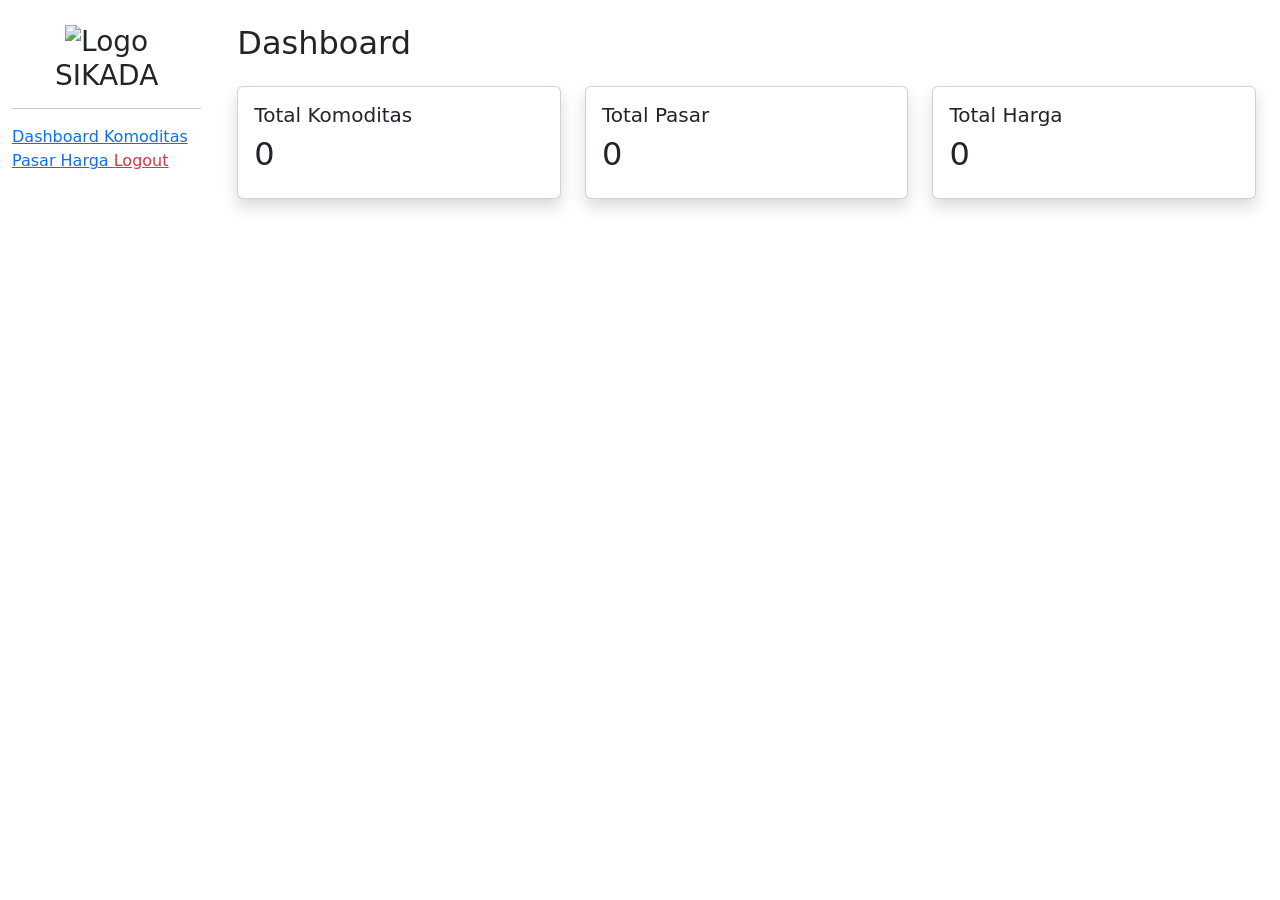
==== src/main/resources/templates/admin/dashboard.html @ e210efe4 "Proyek SIKADA Kab.Bangka Selatan" ====
<!DOCTYPE html>
<html xmlns:th="http://www.thymeleaf.org">
<head>
    <title class=   "white-text">Dashboard Admin SIKADA</title>

    <link href="https://cdn.jsdelivr.net/npm/bootstrap@5.3.3/dist/css/bootstrap.min.css"
          rel="stylesheet">

    <link rel="stylesheet"
          th:href="@{/css/admin.css}">

</head>

<body>

<div class="container-fluid">

    <div class="row">

        <!-- Sidebar -->

        <div class="col-md-2 sidebar">
            
            <h3 class="mt-4 text-center white-text">
                <img src="/img/logo.png" alt="Logo" class="logo">
                SIKADA
            </h3>

            <hr>

            <a href="/admin/dashboard"
               class="menu-link white-text">
                Dashboard
            </a>

            <a href="/admin/komoditas"
               class="menu-link white-text">
                Komoditas
            </a>

            <a href="/admin/pasar"
               class="menu-link white-text">
                Pasar
            </a>

            <a href="/admin/harga"
               class="menu-link white-text">
                Harga
            </a>

            <a href="/admin/logout"
                onclick="return confirm('Apakah Anda yakin ingin logout?')"
               class="menu-link white-text text-danger">
                Logout
            </a>

        </div>

        <!-- Content -->

        <div class="col-md-10 p-4">

            <h2 class="white-text">
                Dashboard
            </h2>

            <div class="row mt-4">

                <div class="col-md-4">

                    <div class="card shadow">

                        <div class="card-body">

                            <h5>Total Komoditas</h5>

                            <h2 th:text="${totalKomoditas}">
                                0
                            </h2>

                        </div>

                    </div>

                </div>

                <div class="col-md-4">

                    <div class="card shadow">

                        <div class="card-body">

                            <h5>Total Pasar</h5>

                            <h2 th:text="${totalPasar}">
                                0
                            </h2>

                        </div>

                    </div>

                </div>

                <div class="col-md-4">

                    <div class="card shadow">

                        <div class="card-body">

                            <h5>Total Harga</h5>

                            <h2 th:text="${totalHarga}">
                                0
                            </h2>

                        </div>

                    </div>

                </div>

            </div>

        </div>

    </div>

</div>
    <script src="https://cdn.jsdelivr.net/npm/bootstrap@5.3.3/dist/js/bootstrap.bundle.min.js"></script>
</body>
</html>
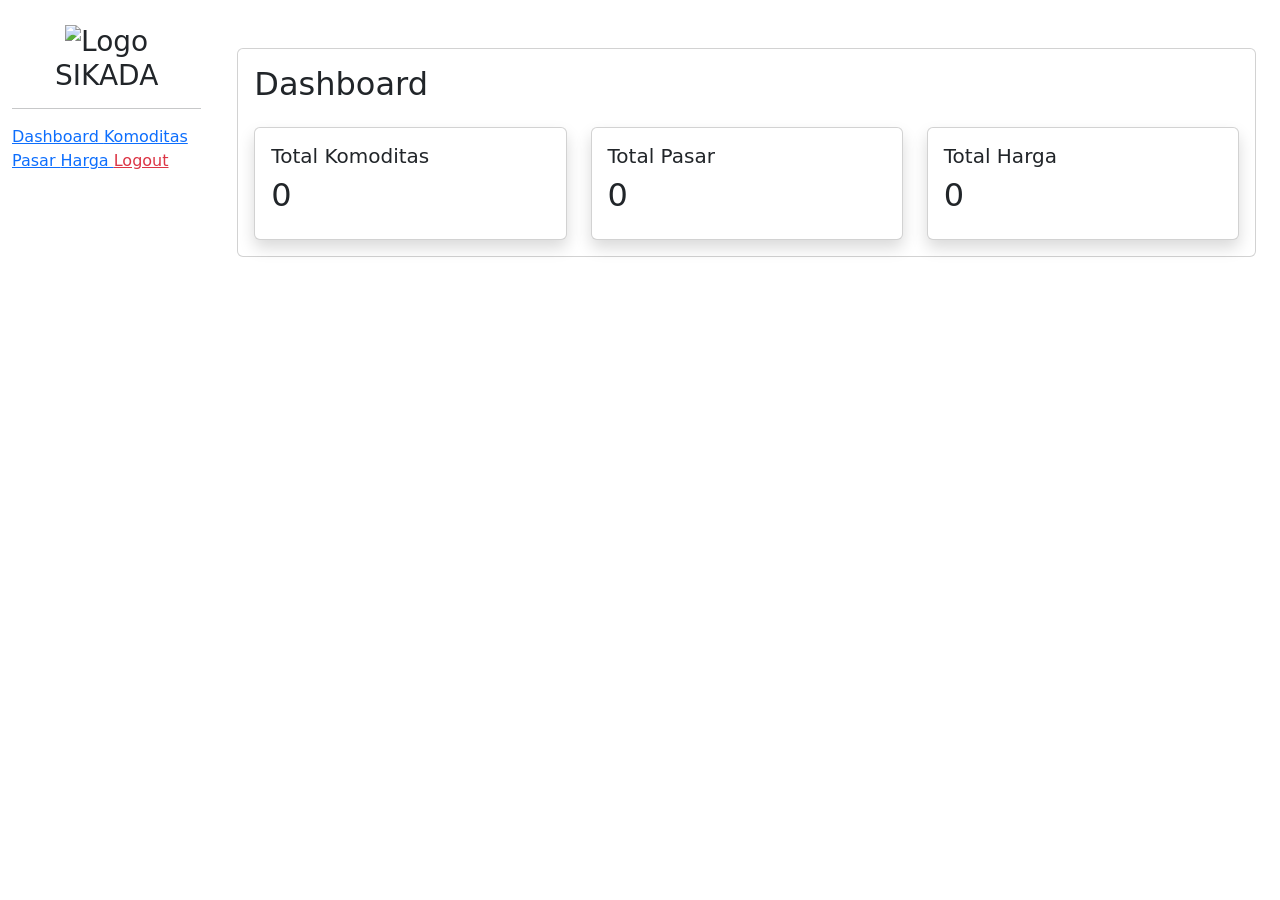
==== commit 48196ef2: "update tampilan card dashboard dan komoditas" ====
--- a/src/main/resources/templates/admin/dashboard.html
+++ b/src/main/resources/templates/admin/dashboard.html
@@ -60,11 +60,11 @@
 
         <div class="col-md-10 p-4">
 
-            <h2 class="white-text">
-                Dashboard
-            </h2>
+            <div class="card mt-4">
+                <div class="card-body">
+                    <h2 class="card-title">Dashboard</h2>
 
-            <div class="row mt-4">
+                    <div class="row mt-4">
 
                 <div class="col-md-4">
 
@@ -127,6 +127,11 @@
     </div>
 
 </div>
+
+                </div>
+            </div>
+
+            
     <script src="https://cdn.jsdelivr.net/npm/bootstrap@5.3.3/dist/js/bootstrap.bundle.min.js"></script>
 </body>
 </html>
